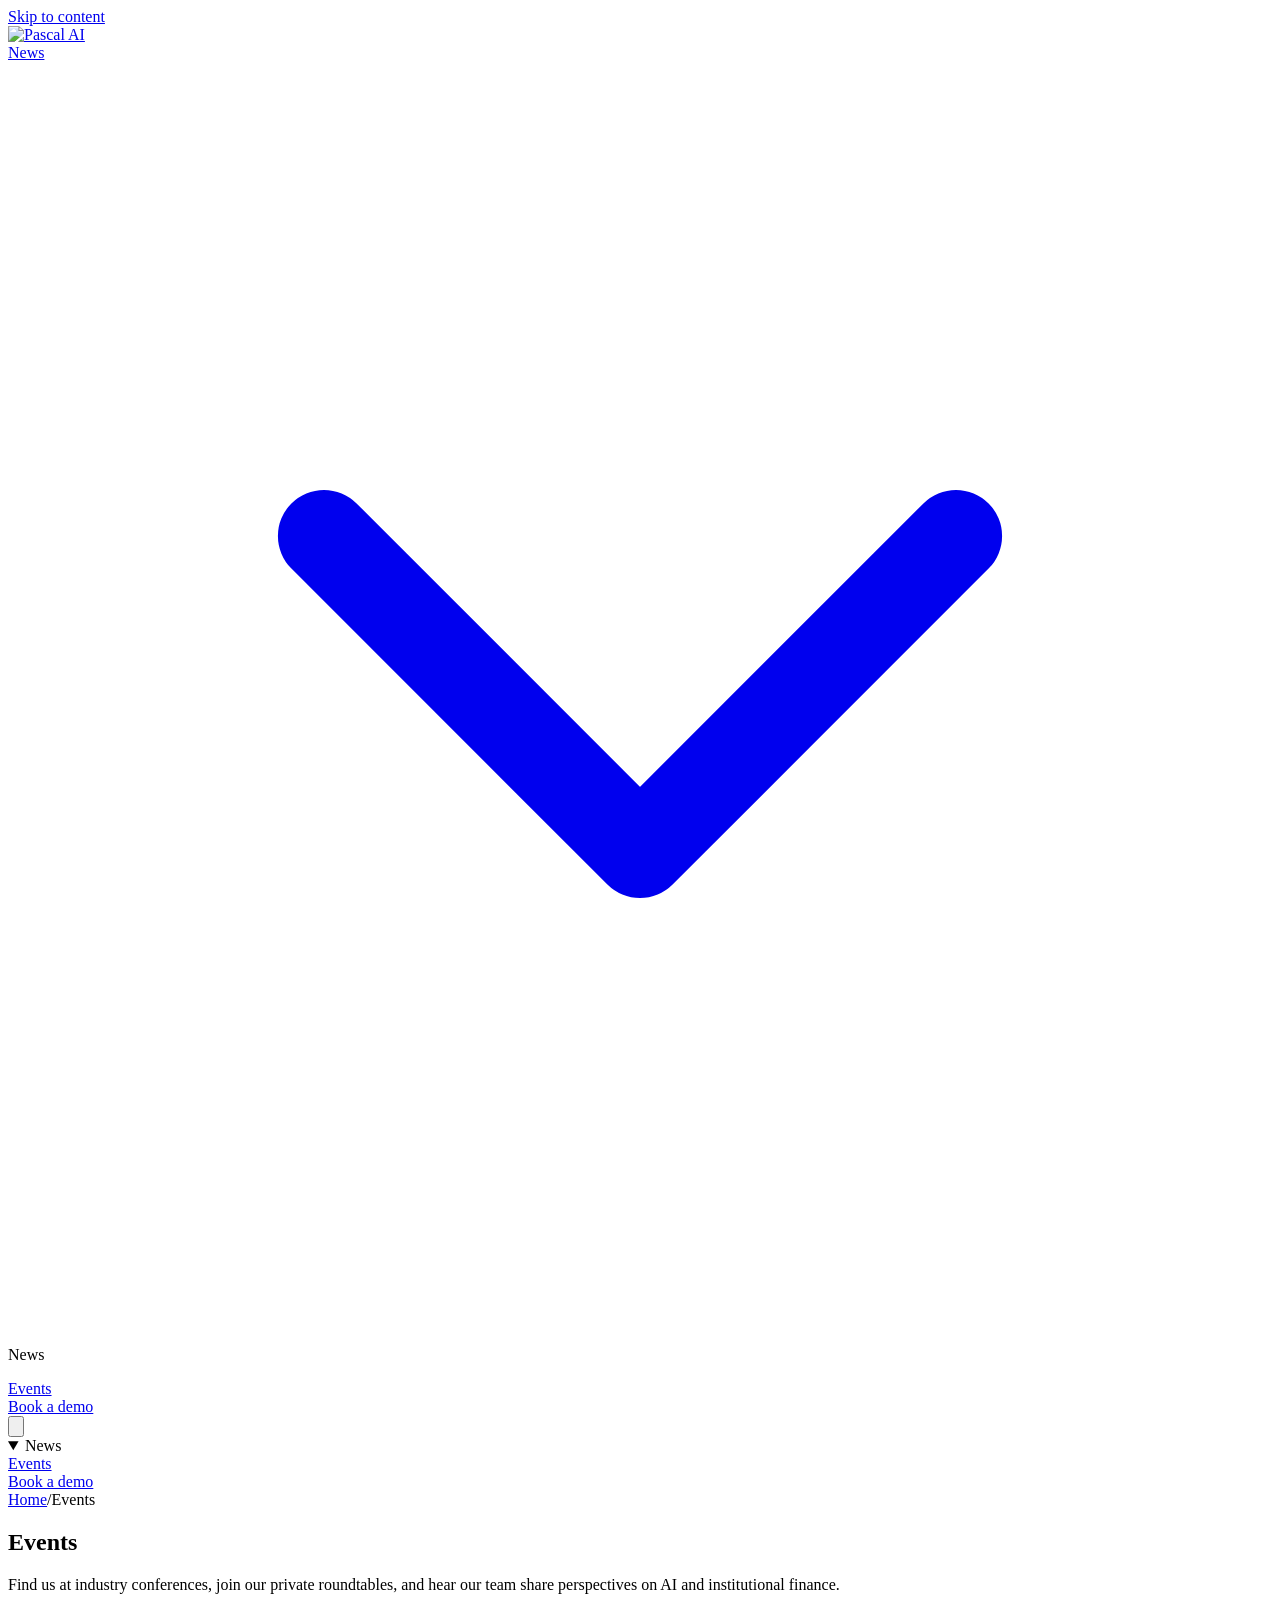
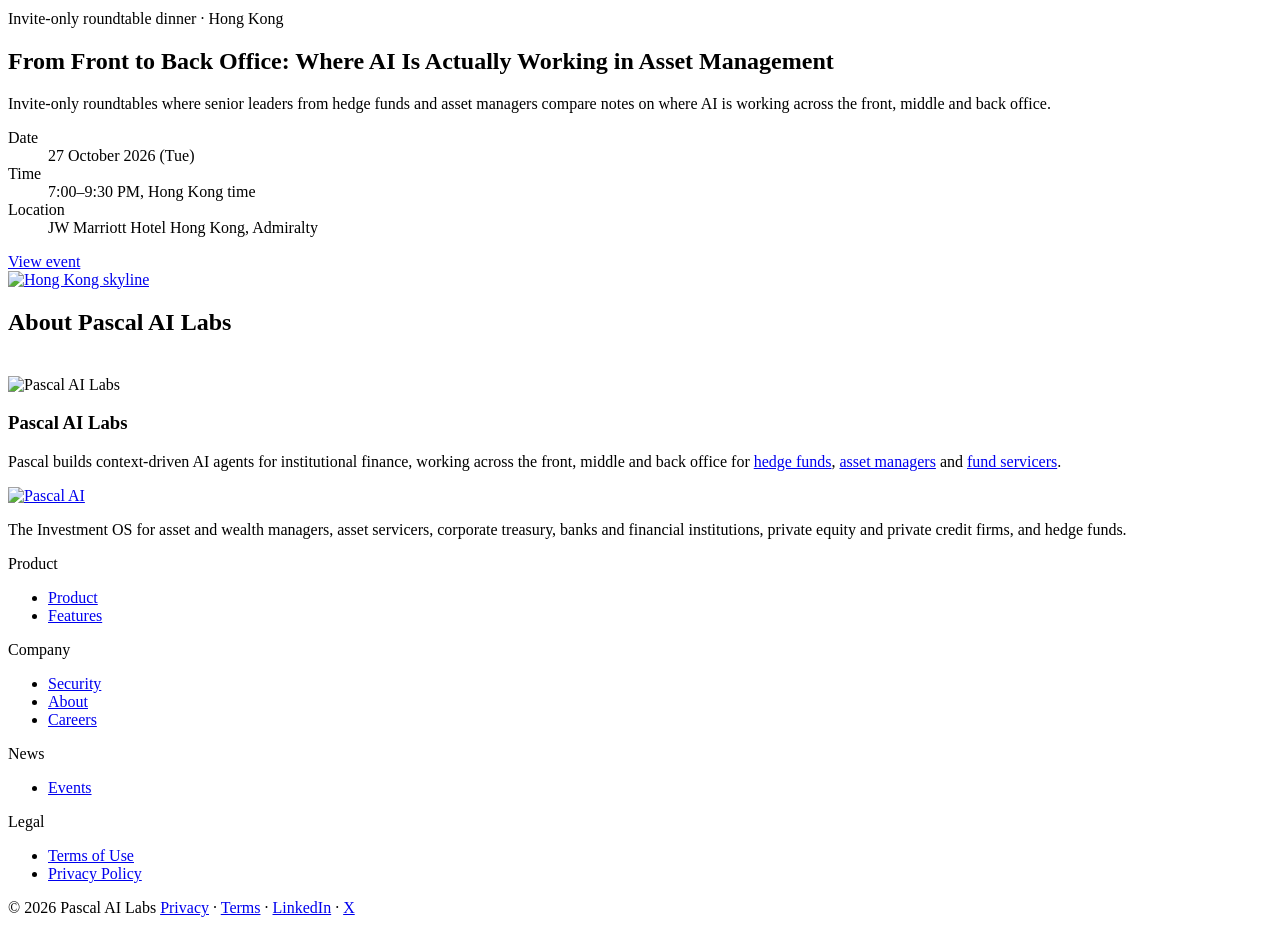
==== public/events/index.html @ 217ec7fe "Events pages: /events and Hong Kong roundtable dinner Co-Authored-By: Claude Opus 5.5 <noreply@anthr" ====
<!doctype html>
<html lang="en">
<head>
<meta charset="utf-8">
<meta name="viewport" content="width=device-width, initial-scale=1">
<script>document.documentElement.classList.add("js")</script>
<title>Events | Pascal AI</title>
<meta name="description" content="Upcoming events with Pascal AI Labs: roundtables we host for hedge fund and asset manager leaders, and the industry forums where we speak.">
<link rel="canonical" href="https://pascalailabs.com/events">
<meta name="robots" content="index, follow, max-image-preview:large, max-snippet:-1">
<meta name="theme-color" content="#052A2E">
<meta property="og:type" content="website">
<meta property="og:site_name" content="Pascal AI">
<meta property="og:locale" content="en_US">
<meta property="og:title" content="Events | Pascal AI">
<meta property="og:description" content="Upcoming events with Pascal AI Labs: roundtables we host for hedge fund and asset manager leaders, and the industry forums where we speak.">
<meta property="og:url" content="https://pascalailabs.com/events">
<meta property="og:image" content="https://pascalailabs.com/assets/og/events.png">
<meta property="og:image:width" content="1200">
<meta property="og:image:height" content="630">
<meta property="og:image:alt" content="Events">
<meta name="twitter:card" content="summary_large_image">
<meta name="twitter:site" content="@pascalailabs">
<meta name="twitter:title" content="Events | Pascal AI">
<meta name="twitter:description" content="Upcoming events with Pascal AI Labs: roundtables we host for hedge fund and asset manager leaders, and the industry forums where we speak.">
<meta name="twitter:image" content="https://pascalailabs.com/assets/og/events.png">
<link rel="icon" href="/assets/favicon.svg" type="image/svg+xml">
<link rel="apple-touch-icon" href="/assets/apple-touch-icon.png">
<link rel="preconnect" href="https://fonts.googleapis.com">
<link rel="preconnect" href="https://fonts.gstatic.com" crossorigin>
<link rel="stylesheet" href="https://fonts.googleapis.com/css2?family=Funnel+Display:wght@400;500;600&amp;family=Funnel+Sans:wght@400;500;600&amp;family=Geist+Mono:wght@400;500&amp;display=swap">
<link rel="stylesheet" href="/assets/site.css?v=a6dc05dfb8">
<link rel="stylesheet" href="/assets/pages/events.css?v=d354942631">
<script src="/assets/site.js?v=cd66888c46" defer></script>
<script async src="https://www.googletagmanager.com/gtag/js?id=G-SV9WGBYMQR"></script>
<script>window.dataLayer=window.dataLayer||[];function gtag(){dataLayer.push(arguments);}gtag('js',new Date());gtag('config','G-SV9WGBYMQR');</script>
<script type="application/ld+json">
{
 "@context": "https://schema.org",
 "@graph": [
  {
   "@type": "Organization",
   "@id": "https://pascalailabs.com/#org",
   "name": "Pascal AI Labs",
   "alternateName": "Pascal AI",
   "url": "https://pascalailabs.com/",
   "logo": "https://pascalailabs.com/assets/pascal-logo.png",
   "sameAs": [
    "https://www.linkedin.com/company/pascal-ai-labs/",
    "https://twitter.com/pascalailabs"
   ]
  },
  {
   "@type": "WebPage",
   "@id": "https://pascalailabs.com/events#webpage",
   "url": "https://pascalailabs.com/events",
   "name": "Events | Pascal AI",
   "description": "Upcoming events with Pascal AI Labs: roundtables we host for hedge fund and asset manager leaders, and the industry forums where we speak.",
   "inLanguage": "en",
   "isPartOf": {
    "@id": "https://pascalailabs.com/#website"
   },
   "publisher": {
    "@id": "https://pascalailabs.com/#org"
   },
   "dateModified": "2026-10-15",
   "breadcrumb": {
    "@id": "https://pascalailabs.com/events#breadcrumb"
   },
   "primaryImageOfPage": "https://pascalailabs.com/assets/og/events.png"
  },
  {
   "@type": "WebSite",
   "@id": "https://pascalailabs.com/#website",
   "url": "https://pascalailabs.com/",
   "name": "Pascal AI",
   "publisher": {
    "@id": "https://pascalailabs.com/#org"
   }
  },
  {
   "@type": "BreadcrumbList",
   "@id": "https://pascalailabs.com/events#breadcrumb",
   "itemListElement": [
    {
     "@type": "ListItem",
     "position": 1,
     "name": "Home",
     "item": "https://pascalailabs.com"
    },
    {
     "@type": "ListItem",
     "position": 2,
     "name": "Events",
     "item": "https://pascalailabs.com/events"
    }
   ]
  }
 ]
}
</script>
</head>
<body>
<a class="sr-only" href="#main">Skip to content</a>
<header class="nav" id="top">
  <div class="nav-inner">
    <a class="nav-logo" href="/" aria-label="Pascal AI home">
      <img src="/assets/pascal-logo.png" alt="Pascal AI" width="82" height="24">
    </a>
    <nav class="nav-links" aria-label="Main"><div class="nav-item" data-menu><a class="nav-link" href="/events" aria-expanded="false" aria-haspopup="true">News <svg viewBox="0 0 24 24" fill="none" stroke="currentColor" stroke-width="1.75" stroke-linecap="round" stroke-linejoin="round" aria-hidden="true"><path d="m6 9 6 6 6-6"/></svg></a><div class="mega mega-list mega-news"><div class="mega-panel"><div class="mn-col"><p class="mp-label">News</p><a class="mp-link" href="/events">Events</a></div></div></div></div></nav>
    <div class="nav-cta">
      <a class="btn btn-dark btn-sm" href="https://pascalailabs.com/demo">Book a demo</a>
    </div>
    <button class="nav-burger" type="button" aria-label="Open menu" aria-expanded="false" aria-controls="mobile-menu"><svg viewBox="0 0 24 24" fill="none" stroke="currentColor" stroke-width="1.75" stroke-linecap="round" stroke-linejoin="round" aria-hidden="true"><path d="M4 6h16"/><path d="M4 12h16"/><path d="M4 18h16"/></svg></button>
  </div>
</header>
<div class="mobile-menu" id="mobile-menu"><details open><summary>News</summary><a href="/events">Events</a></details><a class="btn btn-dark" href="https://pascalailabs.com/demo">Book a demo</a>
</div>

<main id="main">
<section class="hero-teal hero-ent" aria-labelledby="page-title">
  <div class="hero-teal-in">
    <nav class="crumbs" aria-label="Breadcrumb"><a href="/">Home</a><span aria-hidden="true">/</span><span aria-current="page">Events</span></nav>
    <div class="ht-grid">
      <div><h1 class="h1" id="page-title">Events</h1></div>
      <div class="ht-side">
        <p class="lead">Find us at industry conferences, join our private roundtables, and hear our team share perspectives on AI and institutional finance.</p>
      </div>
    </div>
  </div>
</section>
<div class="frame">
  <section class="row split" aria-labelledby="ev-hong-kong-2026">
    <div class="split-copy">
      <p class="eyebrow">Invite-only roundtable dinner · Hong Kong</p>
      <h2 class="ev-hub-h" id="ev-hong-kong-2026">From Front to Back Office: Where AI Is Actually Working in Asset Management</h2>
      <p>Invite-only roundtables where senior leaders from hedge funds and asset managers compare notes on where AI is working across the front, middle and back office.</p>
      <dl class="ev-feat-dl">
        <div><dt>Date</dt><dd>27 October 2026 (Tue)</dd></div>
        <div><dt>Time</dt><dd>7:00–9:30 PM, Hong Kong time</dd></div>
        <div><dt>Location</dt><dd>JW Marriott Hotel Hong Kong, Admiralty</dd></div>
      </dl>
      <a class="btn btn-dark ev-hub-btn" href="/events/hong-kong-2026">View event</a>
    </div>
    <div class="split-media"><a class="panel ev-hub-photo" href="/events/hong-kong-2026" aria-label="Hong Kong event"><img src="/assets/photos/event-hong-kong-sm.jpg?v=cf9b15cebe" srcset="/assets/photos/event-hong-kong-sm.jpg?v=cf9b15cebe 1000w, /assets/photos/event-hong-kong.jpg?v=6f0fb669e1 2000w" sizes="(max-width: 1000px) 100vw, 640px" alt="Hong Kong skyline" width="1000" height="667" loading="lazy" decoding="async"></a></div>
  </section>
  <section class="row row-pad bg-cream" aria-labelledby="host-title">
    <h2 class="h2" id="host-title" style="margin-bottom:40px">About Pascal AI Labs</h2>
    <div class="ev-host">
      <div class="ev-host-logo"><img src="/assets/pascal-logo.png" alt="Pascal AI Labs" width="360" height="106" loading="lazy"></div>
      <div class="ev-host-copy">
        <h3>Pascal AI Labs</h3>
        <p>Pascal builds context-driven AI agents for institutional finance, working across the front, middle and back office for <a href="/solutions/hedge-funds">hedge funds</a>, <a href="/solutions/asset-wealth-management">asset managers</a> and <a href="/solutions/asset-servicing">fund servicers</a>.</p>
      </div>
    </div>
  </section>
</div>
</main>
<footer class="footer">
  <div class="frame">
    <div class="footer-grid">
      <div>
        <a href="/" aria-label="Pascal AI home"><img src="/assets/pascal-logo.png" alt="Pascal AI" width="82" height="24" loading="lazy"></a>
        <p class="footer-blurb">The Investment OS for asset and wealth managers, asset servicers, corporate treasury, banks and financial institutions, private equity and private credit firms, and hedge funds.</p>
      </div><nav aria-label="Product"><p class="fh">Product</p><ul><li><a href="/product">Product</a></li><li><a href="/#research-stack">Features</a></li></ul></nav><nav aria-label="Company"><p class="fh">Company</p><ul><li><a href="/security">Security</a></li><li><a href="/about">About</a></li><li><a href="/careers">Careers</a></li></ul></nav><nav aria-label="News"><p class="fh">News</p><ul><li><a href="/events">Events</a></li></ul></nav><nav aria-label="Legal"><p class="fh">Legal</p><ul><li><a href="/terms-of-use">Terms of Use</a></li><li><a href="/privacy-policy">Privacy Policy</a></li></ul></nav>
    </div>
    <div class="footer-bottom">
      <span>&copy; 2026 Pascal AI Labs</span>
      <span><a href="/privacy-policy">Privacy</a> &middot; <a href="/terms-of-use">Terms</a> &middot; <a href="https://www.linkedin.com/company/pascal-ai-labs/" rel="noopener">LinkedIn</a> &middot; <a href="https://twitter.com/pascalailabs" rel="noopener">X</a></span>
    </div>
  </div>
</footer>

</body>
</html>
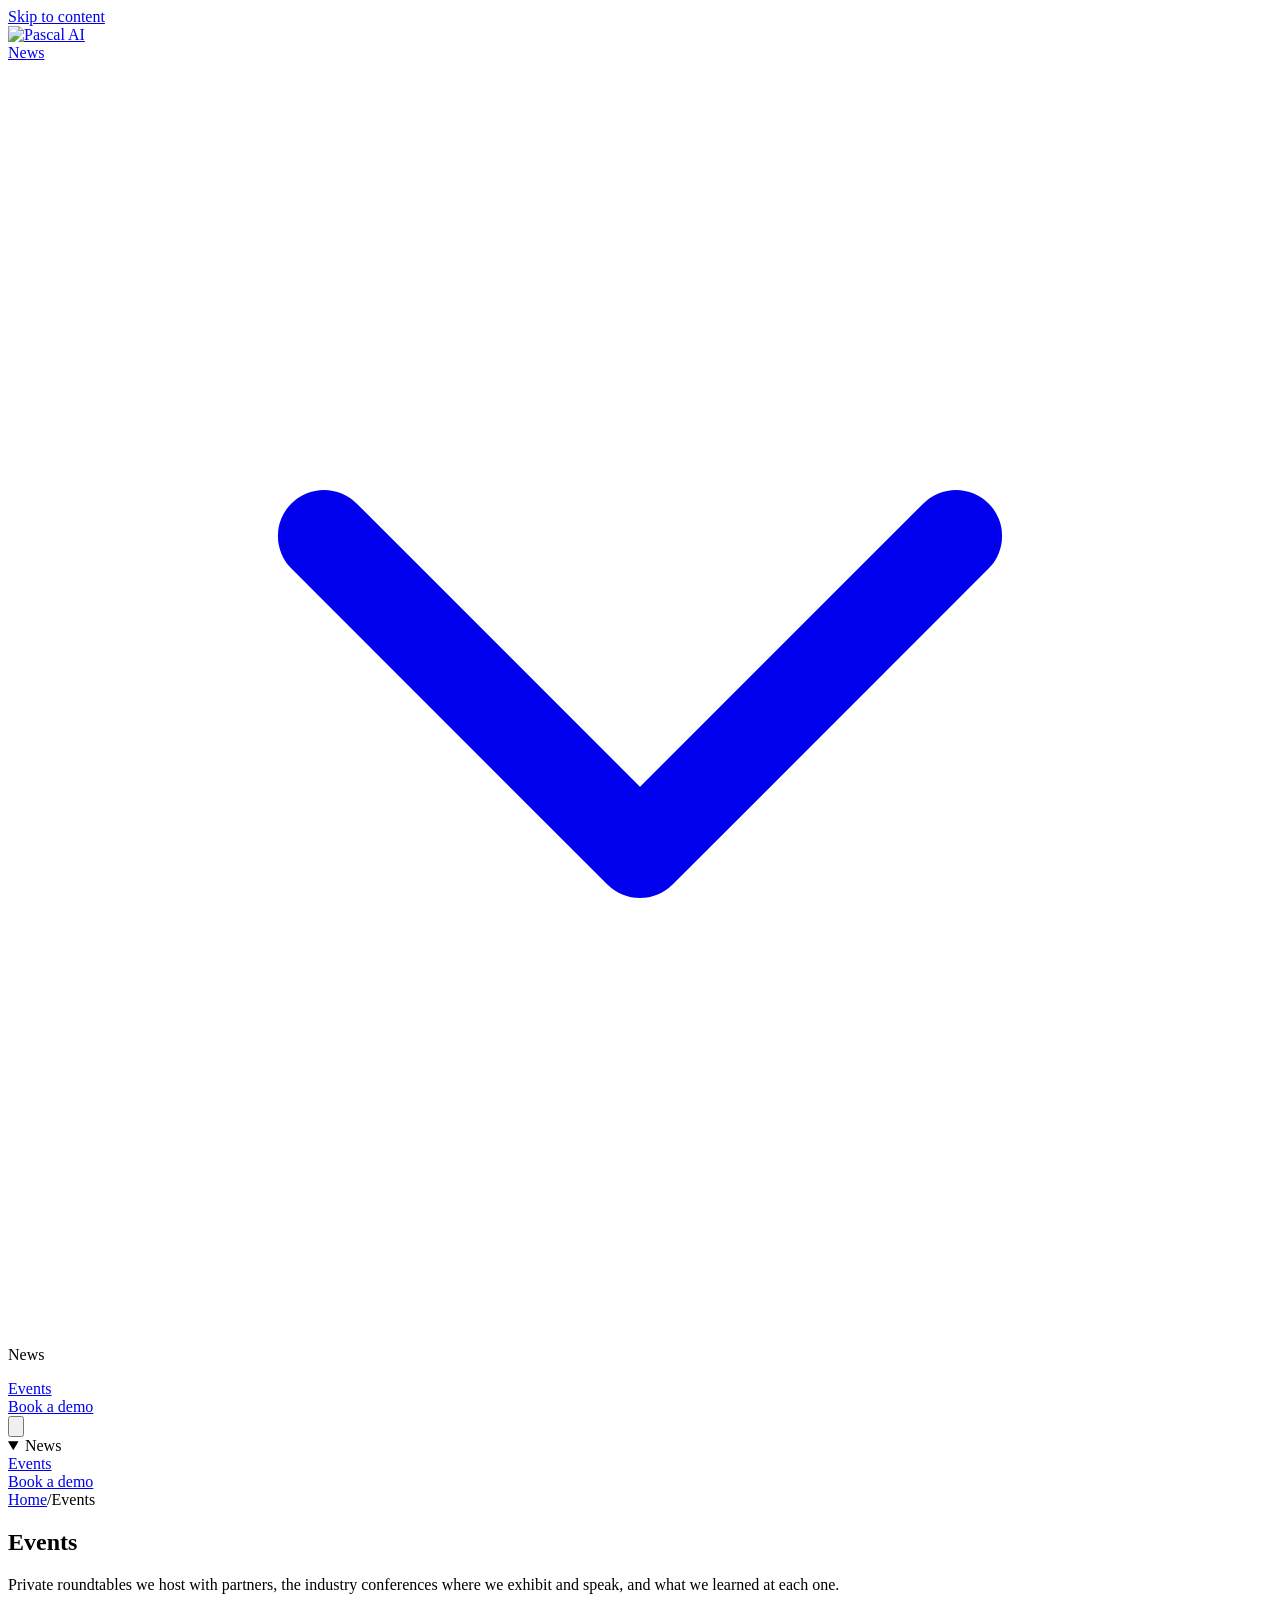
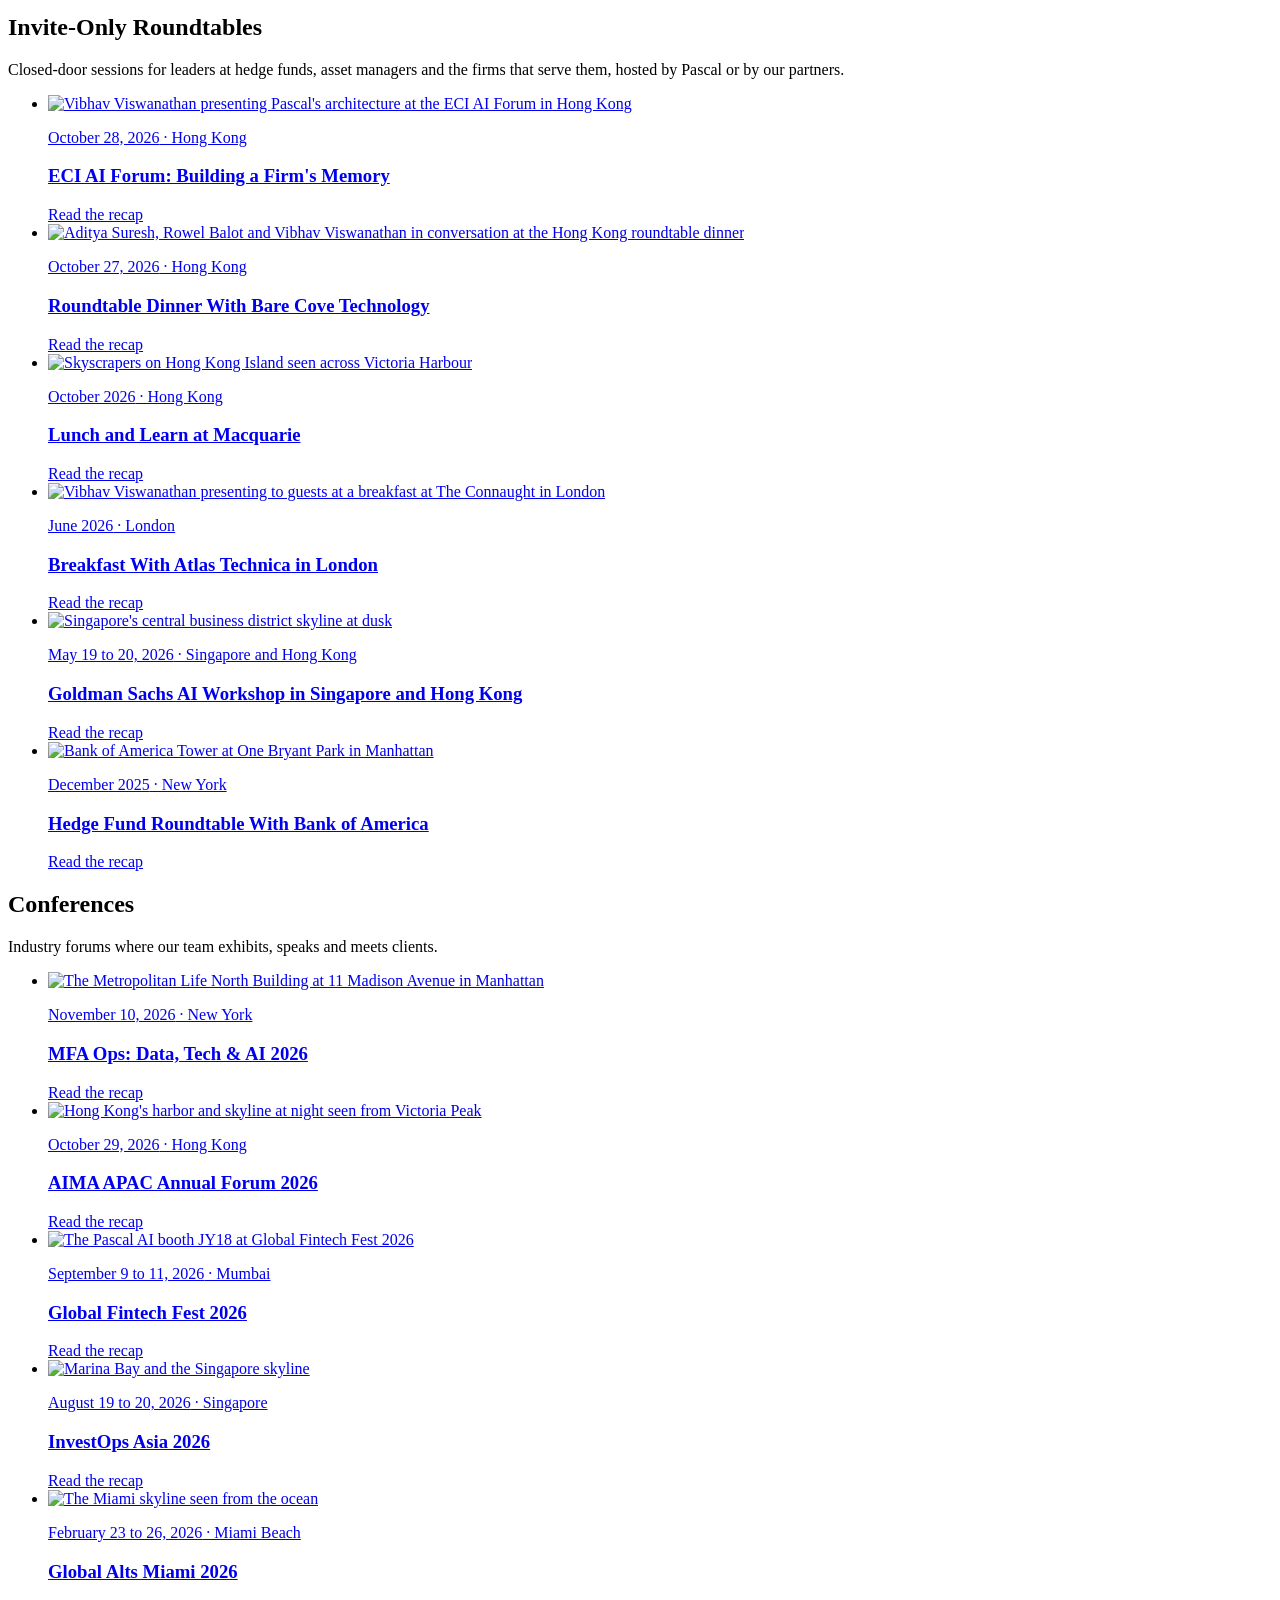
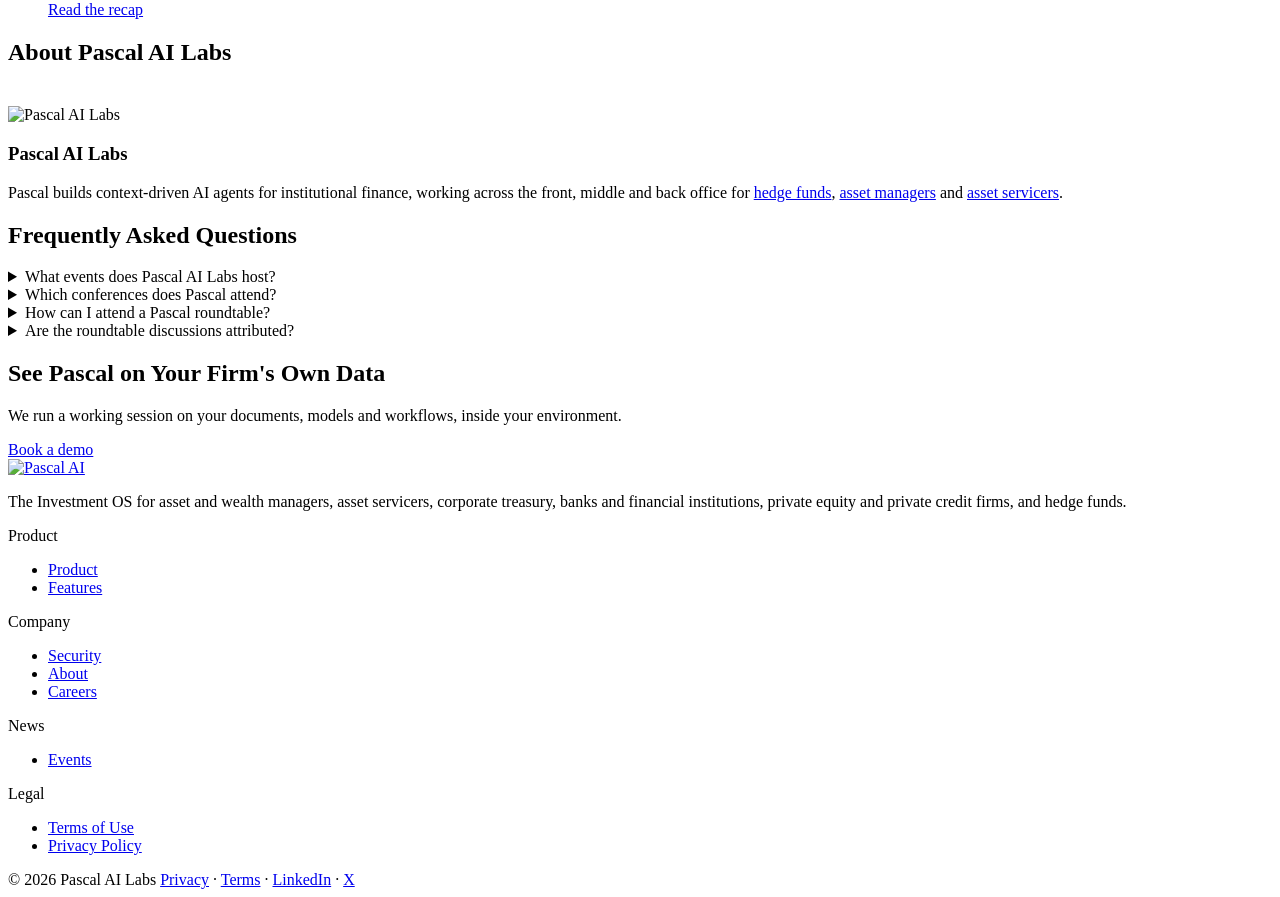
==== commit 4ce999cd: "Events: add recaps of 11 past events and update /events page - /events now lists invite-only roundta" ====
--- a/public/events/index.html
+++ b/public/events/index.html
@@ -4,26 +4,36 @@
 <meta charset="utf-8">
 <meta name="viewport" content="width=device-width, initial-scale=1">
 <script>document.documentElement.classList.add("js")</script>
-<title>Events | Pascal AI</title>
-<meta name="description" content="Upcoming events with Pascal AI Labs: roundtables we host for hedge fund and asset manager leaders, and the industry forums where we speak.">
+<title>Events and Roundtables | Pascal AI</title>
+<meta name="description" content="Recaps of Pascal AI Labs events: invite-only roundtables for hedge fund and asset manager leaders, and the industry conferences where we exhibit and speak.">
+<meta name="author" content="Pascal AI Labs">
 <link rel="canonical" href="https://pascalailabs.com/events">
-<meta name="robots" content="index, follow, max-image-preview:large, max-snippet:-1">
+<link rel="alternate" hreflang="en" href="https://pascalailabs.com/events">
+<link rel="alternate" hreflang="x-default" href="https://pascalailabs.com/events">
+<meta name="robots" content="index, follow, max-image-preview:large, max-snippet:-1, max-video-preview:-1">
 <meta name="theme-color" content="#052A2E">
 <meta property="og:type" content="website">
 <meta property="og:site_name" content="Pascal AI">
 <meta property="og:locale" content="en_US">
-<meta property="og:title" content="Events | Pascal AI">
-<meta property="og:description" content="Upcoming events with Pascal AI Labs: roundtables we host for hedge fund and asset manager leaders, and the industry forums where we speak.">
+<meta property="og:title" content="Events and Roundtables | Pascal AI">
+<meta property="og:description" content="Recaps of Pascal AI Labs events: invite-only roundtables for hedge fund and asset manager leaders, and the industry conferences where we exhibit and speak.">
 <meta property="og:url" content="https://pascalailabs.com/events">
-<meta property="og:image" content="https://pascalailabs.com/assets/og/events.png">
+<meta property="og:image" content="https://pascalailabs.com/assets/photos/recaps/bc-panel-og-1200.jpg">
 <meta property="og:image:width" content="1200">
 <meta property="og:image:height" content="630">
-<meta property="og:image:alt" content="Events">
+<meta property="og:image:alt" content="Pascal AI Labs events and roundtables">
 <meta name="twitter:card" content="summary_large_image">
 <meta name="twitter:site" content="@pascalailabs">
-<meta name="twitter:title" content="Events | Pascal AI">
-<meta name="twitter:description" content="Upcoming events with Pascal AI Labs: roundtables we host for hedge fund and asset manager leaders, and the industry forums where we speak.">
-<meta name="twitter:image" content="https://pascalailabs.com/assets/og/events.png">
+<meta name="twitter:title" content="Events and Roundtables | Pascal AI">
+<meta name="twitter:description" content="Recaps of Pascal AI Labs events: invite-only roundtables for hedge fund and asset manager leaders, and the industry conferences where we exhibit and speak.">
+<meta name="twitter:image" content="https://pascalailabs.com/assets/photos/recaps/bc-panel-og-1200.jpg">
+<meta name="twitter:image:alt" content="Pascal AI Labs events and roundtables">
+<link rel="preconnect" href="https://fonts.googleapis.com">
+<link rel="preconnect" href="https://fonts.gstatic.com" crossorigin>
+<link rel="stylesheet" href="https://fonts.googleapis.com/css2?family=Funnel+Display:wght@400;500;600&amp;family=Funnel+Sans:wght@400;500;600&amp;family=Geist+Mono:wght@400;500&amp;display=swap">
+<link rel="stylesheet" href="/assets/site.css?v=a6dc05dfb8">
+<link rel="stylesheet" href="/assets/pages/events.css?v=d354942631">
+<link rel="stylesheet" href="/assets/pages/recaps.css?v=e766ce0eaa">
 <link rel="icon" href="/assets/favicon.svg" type="image/svg+xml">
 <link rel="apple-touch-icon" href="/assets/apple-touch-icon.png">
 <link rel="preconnect" href="https://fonts.googleapis.com">
@@ -44,30 +54,14 @@
    "name": "Pascal AI Labs",
    "alternateName": "Pascal AI",
    "url": "https://pascalailabs.com/",
-   "logo": "https://pascalailabs.com/assets/pascal-logo.png",
+   "logo": {
+    "@type": "ImageObject",
+    "url": "https://pascalailabs.com/assets/pascal-logo.png"
+   },
    "sameAs": [
     "https://www.linkedin.com/company/pascal-ai-labs/",
     "https://twitter.com/pascalailabs"
    ]
-  },
-  {
-   "@type": "WebPage",
-   "@id": "https://pascalailabs.com/events#webpage",
-   "url": "https://pascalailabs.com/events",
-   "name": "Events | Pascal AI",
-   "description": "Upcoming events with Pascal AI Labs: roundtables we host for hedge fund and asset manager leaders, and the industry forums where we speak.",
-   "inLanguage": "en",
-   "isPartOf": {
-    "@id": "https://pascalailabs.com/#website"
-   },
-   "publisher": {
-    "@id": "https://pascalailabs.com/#org"
-   },
-   "dateModified": "2026-10-15",
-   "breadcrumb": {
-    "@id": "https://pascalailabs.com/events#breadcrumb"
-   },
-   "primaryImageOfPage": "https://pascalailabs.com/assets/og/events.png"
   },
   {
    "@type": "WebSite",
@@ -79,6 +73,136 @@
    }
   },
   {
+   "@type": "CollectionPage",
+   "@id": "https://pascalailabs.com/events#webpage",
+   "url": "https://pascalailabs.com/events",
+   "name": "Events and Roundtables | Pascal AI",
+   "description": "Recaps of Pascal AI Labs events: invite-only roundtables for hedge fund and asset manager leaders, and the industry conferences where we exhibit and speak.",
+   "inLanguage": "en",
+   "isPartOf": {
+    "@id": "https://pascalailabs.com/#website"
+   },
+   "breadcrumb": {
+    "@id": "https://pascalailabs.com/events#breadcrumb"
+   },
+   "dateModified": "2026-11-19",
+   "mainEntity": {
+    "@id": "https://pascalailabs.com/events#list"
+   }
+  },
+  {
+   "@type": "ItemList",
+   "@id": "https://pascalailabs.com/events#list",
+   "name": "Pascal AI Labs event recaps",
+   "numberOfItems": 11,
+   "itemListElement": [
+    {
+     "@type": "ListItem",
+     "position": 1,
+     "url": "https://pascalailabs.com/events/eci-ai-forum-hong-kong-2026",
+     "name": "ECI AI Forum: Building a Firm's Memory"
+    },
+    {
+     "@type": "ListItem",
+     "position": 2,
+     "url": "https://pascalailabs.com/events/bare-cove-roundtable-dinner-hong-kong-2026",
+     "name": "Roundtable Dinner With Bare Cove Technology"
+    },
+    {
+     "@type": "ListItem",
+     "position": 3,
+     "url": "https://pascalailabs.com/events/macquarie-lunch-and-learn-hong-kong-2026",
+     "name": "Lunch and Learn at Macquarie"
+    },
+    {
+     "@type": "ListItem",
+     "position": 4,
+     "url": "https://pascalailabs.com/events/atlas-technica-london-breakfast-2026",
+     "name": "Breakfast With Atlas Technica in London"
+    },
+    {
+     "@type": "ListItem",
+     "position": 5,
+     "url": "https://pascalailabs.com/events/goldman-sachs-ai-workshop-singapore-hong-kong-2026",
+     "name": "Goldman Sachs AI Workshop in Singapore and Hong Kong"
+    },
+    {
+     "@type": "ListItem",
+     "position": 6,
+     "url": "https://pascalailabs.com/events/bofa-hedge-fund-roundtable-new-york-2025",
+     "name": "Hedge Fund Roundtable With Bank of America"
+    },
+    {
+     "@type": "ListItem",
+     "position": 7,
+     "url": "https://pascalailabs.com/events/mfa-ops-data-tech-ai-2026",
+     "name": "MFA Ops: Data, Tech & AI 2026"
+    },
+    {
+     "@type": "ListItem",
+     "position": 8,
+     "url": "https://pascalailabs.com/events/aima-apac-annual-forum-hong-kong-2026",
+     "name": "AIMA APAC Annual Forum 2026"
+    },
+    {
+     "@type": "ListItem",
+     "position": 9,
+     "url": "https://pascalailabs.com/events/global-fintech-fest-mumbai-2026",
+     "name": "Global Fintech Fest 2026"
+    },
+    {
+     "@type": "ListItem",
+     "position": 10,
+     "url": "https://pascalailabs.com/events/investops-asia-singapore-2026",
+     "name": "InvestOps Asia 2026"
+    },
+    {
+     "@type": "ListItem",
+     "position": 11,
+     "url": "https://pascalailabs.com/events/global-alts-miami-2026",
+     "name": "Global Alts Miami 2026"
+    }
+   ]
+  },
+  {
+   "@type": "FAQPage",
+   "@id": "https://pascalailabs.com/events#faq",
+   "mainEntity": [
+    {
+     "@type": "Question",
+     "name": "What events does Pascal AI Labs host?",
+     "acceptedAnswer": {
+      "@type": "Answer",
+      "text": "Invite-only roundtables, dinners and breakfasts for leaders at hedge funds, asset managers and the firms that serve them, often co-hosted with partners."
+     }
+    },
+    {
+     "@type": "Question",
+     "name": "Which conferences does Pascal attend?",
+     "acceptedAnswer": {
+      "@type": "Answer",
+      "text": "Industry forums including Global Fintech Fest, Global Alts Miami, InvestOps Asia, the AIMA APAC Annual Forum and MFA Ops."
+     }
+    },
+    {
+     "@type": "Question",
+     "name": "How can I attend a Pascal roundtable?",
+     "acceptedAnswer": {
+      "@type": "Answer",
+      "text": "Our roundtables are invite-only. Book a demo or contact the Pascal team to be considered for upcoming events."
+     }
+    },
+    {
+     "@type": "Question",
+     "name": "Are the roundtable discussions attributed?",
+     "acceptedAnswer": {
+      "@type": "Answer",
+      "text": "No. Our roundtables run under the Chatham House Rule, so recaps share themes without naming who said what."
+     }
+    }
+   ]
+  },
+  {
    "@type": "BreadcrumbList",
    "@id": "https://pascalailabs.com/events#breadcrumb",
    "itemListElement": [
@@ -86,7 +210,7 @@
      "@type": "ListItem",
      "position": 1,
      "name": "Home",
-     "item": "https://pascalailabs.com"
+     "item": "https://pascalailabs.com/"
     },
     {
      "@type": "ListItem",
@@ -124,36 +248,49 @@
     <div class="ht-grid">
       <div><h1 class="h1" id="page-title">Events</h1></div>
       <div class="ht-side">
-        <p class="lead">Find us at industry conferences, join our private roundtables, and hear our team share perspectives on AI and institutional finance.</p>
+        <p class="lead">Private roundtables we host with partners, the industry conferences where we exhibit and speak, and what we learned at each one.</p>
       </div>
     </div>
   </div>
 </section>
 <div class="frame">
-  <section class="row split" aria-labelledby="ev-hong-kong-2026">
-    <div class="split-copy">
-      <p class="eyebrow">Invite-only roundtable dinner · Hong Kong</p>
-      <h2 class="ev-hub-h" id="ev-hong-kong-2026">From Front to Back Office: Where AI Is Actually Working in Asset Management</h2>
-      <p>Invite-only roundtables where senior leaders from hedge funds and asset managers compare notes on where AI is working across the front, middle and back office.</p>
-      <dl class="ev-feat-dl">
-        <div><dt>Date</dt><dd>27 October 2026 (Tue)</dd></div>
-        <div><dt>Time</dt><dd>7:00–9:30 PM, Hong Kong time</dd></div>
-        <div><dt>Location</dt><dd>JW Marriott Hotel Hong Kong, Admiralty</dd></div>
-      </dl>
-      <a class="btn btn-dark ev-hub-btn" href="/events/hong-kong-2026">View event</a>
-    </div>
-    <div class="split-media"><a class="panel ev-hub-photo" href="/events/hong-kong-2026" aria-label="Hong Kong event"><img src="/assets/photos/event-hong-kong-sm.jpg?v=cf9b15cebe" srcset="/assets/photos/event-hong-kong-sm.jpg?v=cf9b15cebe 1000w, /assets/photos/event-hong-kong.jpg?v=6f0fb669e1 2000w" sizes="(max-width: 1000px) 100vw, 640px" alt="Hong Kong skyline" width="1000" height="667" loading="lazy" decoding="async"></a></div>
+  <section class="row rc-hubsec" aria-labelledby="inv-title">
+    <div class="rc-hubhead">
+      <h2 class="h2" id="inv-title">Invite-Only Roundtables</h2>
+      <p>Closed-door sessions for leaders at hedge funds, asset managers and the firms that serve them, hosted by Pascal or by our partners.</p>
+    </div>
+    <ul class="rc-cards"><li class="rc-card"><a href="/events/eci-ai-forum-hong-kong-2026"><img src="/assets/photos/recaps/eci-slide-card-800.jpg?v=88b18fe3c9" srcset="/assets/photos/recaps/eci-slide-card-800.jpg?v=88b18fe3c9 800w" sizes="(max-width: 700px) 100vw, (max-width: 1100px) 50vw, 400px" alt="Vibhav Viswanathan presenting Pascal&#x27;s architecture at the ECI AI Forum in Hong Kong" width="800" height="533" loading="lazy" decoding="async"><p class="rc-card-meta"><time datetime="2026-10-28">October 28, 2026</time> · Hong Kong</p><h3 class="rc-card-t">ECI AI Forum: Building a Firm&#x27;s Memory</h3><span class="rc-card-link">Read the recap</span></a></li><li class="rc-card"><a href="/events/bare-cove-roundtable-dinner-hong-kong-2026"><img src="/assets/photos/recaps/bc-panel-card-800.jpg?v=31d449e797" srcset="/assets/photos/recaps/bc-panel-card-800.jpg?v=31d449e797 800w" sizes="(max-width: 700px) 100vw, (max-width: 1100px) 50vw, 400px" alt="Aditya Suresh, Rowel Balot and Vibhav Viswanathan in conversation at the Hong Kong roundtable dinner" width="800" height="533" loading="lazy" decoding="async"><p class="rc-card-meta"><time datetime="2026-10-27">October 27, 2026</time> · Hong Kong</p><h3 class="rc-card-t">Roundtable Dinner With Bare Cove Technology</h3><span class="rc-card-link">Read the recap</span></a></li><li class="rc-card"><a href="/events/macquarie-lunch-and-learn-hong-kong-2026"><img src="/assets/photos/recaps/hk-harbour-card-800.jpg?v=4041818c1e" srcset="/assets/photos/recaps/hk-harbour-card-800.jpg?v=4041818c1e 800w" sizes="(max-width: 700px) 100vw, (max-width: 1100px) 50vw, 400px" alt="Skyscrapers on Hong Kong Island seen across Victoria Harbour" width="800" height="533" loading="lazy" decoding="async"><p class="rc-card-meta"><time datetime="2026-10-29">October 2026</time> · Hong Kong</p><h3 class="rc-card-t">Lunch and Learn at Macquarie</h3><span class="rc-card-link">Read the recap</span></a></li><li class="rc-card"><a href="/events/atlas-technica-london-breakfast-2026"><img src="/assets/photos/recaps/ldn-room-card-800.jpg?v=1bb8310e3a" srcset="/assets/photos/recaps/ldn-room-card-800.jpg?v=1bb8310e3a 800w" sizes="(max-width: 700px) 100vw, (max-width: 1100px) 50vw, 400px" alt="Vibhav Viswanathan presenting to guests at a breakfast at The Connaught in London" width="800" height="533" loading="lazy" decoding="async"><p class="rc-card-meta"><time datetime="2026-06-11">June 2026</time> · London</p><h3 class="rc-card-t">Breakfast With Atlas Technica in London</h3><span class="rc-card-link">Read the recap</span></a></li><li class="rc-card"><a href="/events/goldman-sachs-ai-workshop-singapore-hong-kong-2026"><img src="/assets/photos/recaps/sg-cbd-card-800.jpg?v=f66ff80956" srcset="/assets/photos/recaps/sg-cbd-card-800.jpg?v=f66ff80956 800w" sizes="(max-width: 700px) 100vw, (max-width: 1100px) 50vw, 400px" alt="Singapore&#x27;s central business district skyline at dusk" width="800" height="533" loading="lazy" decoding="async"><p class="rc-card-meta"><time datetime="2026-05-19">May 19 to 20, 2026</time> · Singapore and Hong Kong</p><h3 class="rc-card-t">Goldman Sachs AI Workshop in Singapore and Hong Kong</h3><span class="rc-card-link">Read the recap</span></a></li><li class="rc-card"><a href="/events/bofa-hedge-fund-roundtable-new-york-2025"><img src="/assets/photos/recaps/nyc-bofa-card-800.jpg?v=56abdd6964" srcset="/assets/photos/recaps/nyc-bofa-card-800.jpg?v=56abdd6964 800w" sizes="(max-width: 700px) 100vw, (max-width: 1100px) 50vw, 400px" alt="Bank of America Tower at One Bryant Park in Manhattan" width="800" height="533" loading="lazy" decoding="async"><p class="rc-card-meta"><time datetime="2025-12-10">December 2025</time> · New York</p><h3 class="rc-card-t">Hedge Fund Roundtable With Bank of America</h3><span class="rc-card-link">Read the recap</span></a></li></ul>
   </section>
-  <section class="row row-pad bg-cream" aria-labelledby="host-title">
+  <section class="row rc-hubsec bg-cream" aria-labelledby="conf-title">
+    <div class="rc-hubhead">
+      <h2 class="h2" id="conf-title">Conferences</h2>
+      <p>Industry forums where our team exhibits, speaks and meets clients.</p>
+    </div>
+    <ul class="rc-cards"><li class="rc-card"><a href="/events/mfa-ops-data-tech-ai-2026"><img src="/assets/photos/recaps/nyc-metlife-card-800.jpg?v=4d9b7b035d" srcset="/assets/photos/recaps/nyc-metlife-card-800.jpg?v=4d9b7b035d 800w" sizes="(max-width: 700px) 100vw, (max-width: 1100px) 50vw, 400px" alt="The Metropolitan Life North Building at 11 Madison Avenue in Manhattan" width="800" height="533" loading="lazy" decoding="async"><p class="rc-card-meta"><time datetime="2026-11-10">November 10, 2026</time> · New York</p><h3 class="rc-card-t">MFA Ops: Data, Tech &amp; AI 2026</h3><span class="rc-card-link">Read the recap</span></a></li><li class="rc-card"><a href="/events/aima-apac-annual-forum-hong-kong-2026"><img src="/assets/photos/recaps/hk-night-card-800.jpg?v=3aef84572d" srcset="/assets/photos/recaps/hk-night-card-800.jpg?v=3aef84572d 800w" sizes="(max-width: 700px) 100vw, (max-width: 1100px) 50vw, 400px" alt="Hong Kong&#x27;s harbor and skyline at night seen from Victoria Peak" width="800" height="533" loading="lazy" decoding="async"><p class="rc-card-meta"><time datetime="2026-10-29">October 29, 2026</time> · Hong Kong</p><h3 class="rc-card-t">AIMA APAC Annual Forum 2026</h3><span class="rc-card-link">Read the recap</span></a></li><li class="rc-card"><a href="/events/global-fintech-fest-mumbai-2026"><img src="/assets/photos/recaps/gff-booth-card-800.jpg?v=79f9c29365" srcset="/assets/photos/recaps/gff-booth-card-800.jpg?v=79f9c29365 800w" sizes="(max-width: 700px) 100vw, (max-width: 1100px) 50vw, 400px" alt="The Pascal AI booth JY18 at Global Fintech Fest 2026" width="800" height="533" loading="lazy" decoding="async"><p class="rc-card-meta"><time datetime="2026-09-09">September 9 to 11, 2026</time> · Mumbai</p><h3 class="rc-card-t">Global Fintech Fest 2026</h3><span class="rc-card-link">Read the recap</span></a></li><li class="rc-card"><a href="/events/investops-asia-singapore-2026"><img src="/assets/photos/recaps/sg-marina-card-800.jpg?v=4b6f4cb467" srcset="/assets/photos/recaps/sg-marina-card-800.jpg?v=4b6f4cb467 800w" sizes="(max-width: 700px) 100vw, (max-width: 1100px) 50vw, 400px" alt="Marina Bay and the Singapore skyline" width="800" height="533" loading="lazy" decoding="async"><p class="rc-card-meta"><time datetime="2026-08-19">August 19 to 20, 2026</time> · Singapore</p><h3 class="rc-card-t">InvestOps Asia 2026</h3><span class="rc-card-link">Read the recap</span></a></li><li class="rc-card"><a href="/events/global-alts-miami-2026"><img src="/assets/photos/recaps/mia-sky-card-800.jpg?v=35dd987e84" srcset="/assets/photos/recaps/mia-sky-card-800.jpg?v=35dd987e84 800w" sizes="(max-width: 700px) 100vw, (max-width: 1100px) 50vw, 400px" alt="The Miami skyline seen from the ocean" width="800" height="533" loading="lazy" decoding="async"><p class="rc-card-meta"><time datetime="2026-02-23">February 23 to 26, 2026</time> · Miami Beach</p><h3 class="rc-card-t">Global Alts Miami 2026</h3><span class="rc-card-link">Read the recap</span></a></li></ul>
+  </section>
+  <section class="row row-pad" aria-labelledby="host-title">
     <h2 class="h2" id="host-title" style="margin-bottom:40px">About Pascal AI Labs</h2>
     <div class="ev-host">
       <div class="ev-host-logo"><img src="/assets/pascal-logo.png" alt="Pascal AI Labs" width="360" height="106" loading="lazy"></div>
       <div class="ev-host-copy">
         <h3>Pascal AI Labs</h3>
-        <p>Pascal builds context-driven AI agents for institutional finance, working across the front, middle and back office for <a href="/solutions/hedge-funds">hedge funds</a>, <a href="/solutions/asset-wealth-management">asset managers</a> and <a href="/solutions/asset-servicing">fund servicers</a>.</p>
+        <p>Pascal builds context-driven AI agents for institutional finance, working across the front, middle and back office for <a href="https://pascalailabs.com/solutions/hedge-funds">hedge funds</a>, <a href="https://pascalailabs.com/solutions/asset-wealth-management">asset managers</a> and <a href="https://pascalailabs.com/solutions/asset-servicing">asset servicers</a>.</p>
       </div>
     </div>
   </section>
+  <section class="row row-pad bg-cream" id="faq" aria-labelledby="faq-title">
+    <div class="faq-wrap">
+      <div><h2 class="h2" id="faq-title">Frequently Asked Questions</h2></div>
+      <div class="faq"><details class="faq-item"><summary>What events does Pascal AI Labs host?<span class="pm" aria-hidden="true"></span></summary><div class="ans">Invite-only roundtables, dinners and breakfasts for leaders at hedge funds, asset managers and the firms that serve them, often co-hosted with partners.</div></details><details class="faq-item"><summary>Which conferences does Pascal attend?<span class="pm" aria-hidden="true"></span></summary><div class="ans">Industry forums including Global Fintech Fest, Global Alts Miami, InvestOps Asia, the AIMA APAC Annual Forum and MFA Ops.</div></details><details class="faq-item"><summary>How can I attend a Pascal roundtable?<span class="pm" aria-hidden="true"></span></summary><div class="ans">Our roundtables are invite-only. Book a demo or contact the Pascal team to be considered for upcoming events.</div></details><details class="faq-item"><summary>Are the roundtable discussions attributed?<span class="pm" aria-hidden="true"></span></summary><div class="ans">No. Our roundtables run under the Chatham House Rule, so recaps share themes without naming who said what.</div></details></div>
+    </div>
+  </section>
+  <section class="rc-cta dark" aria-labelledby="cta-title">
+  <div class="rc-cta-in">
+    <h2 class="h2" id="cta-title">See Pascal on Your Firm's Own Data</h2>
+    <p>We run a working session on your documents, models and workflows, inside your environment.</p>
+    <a class="btn btn-white" href="https://pascalailabs.com/demo">Book a demo</a>
+  </div>
+</section>
 </div>
 </main>
 <footer class="footer">
